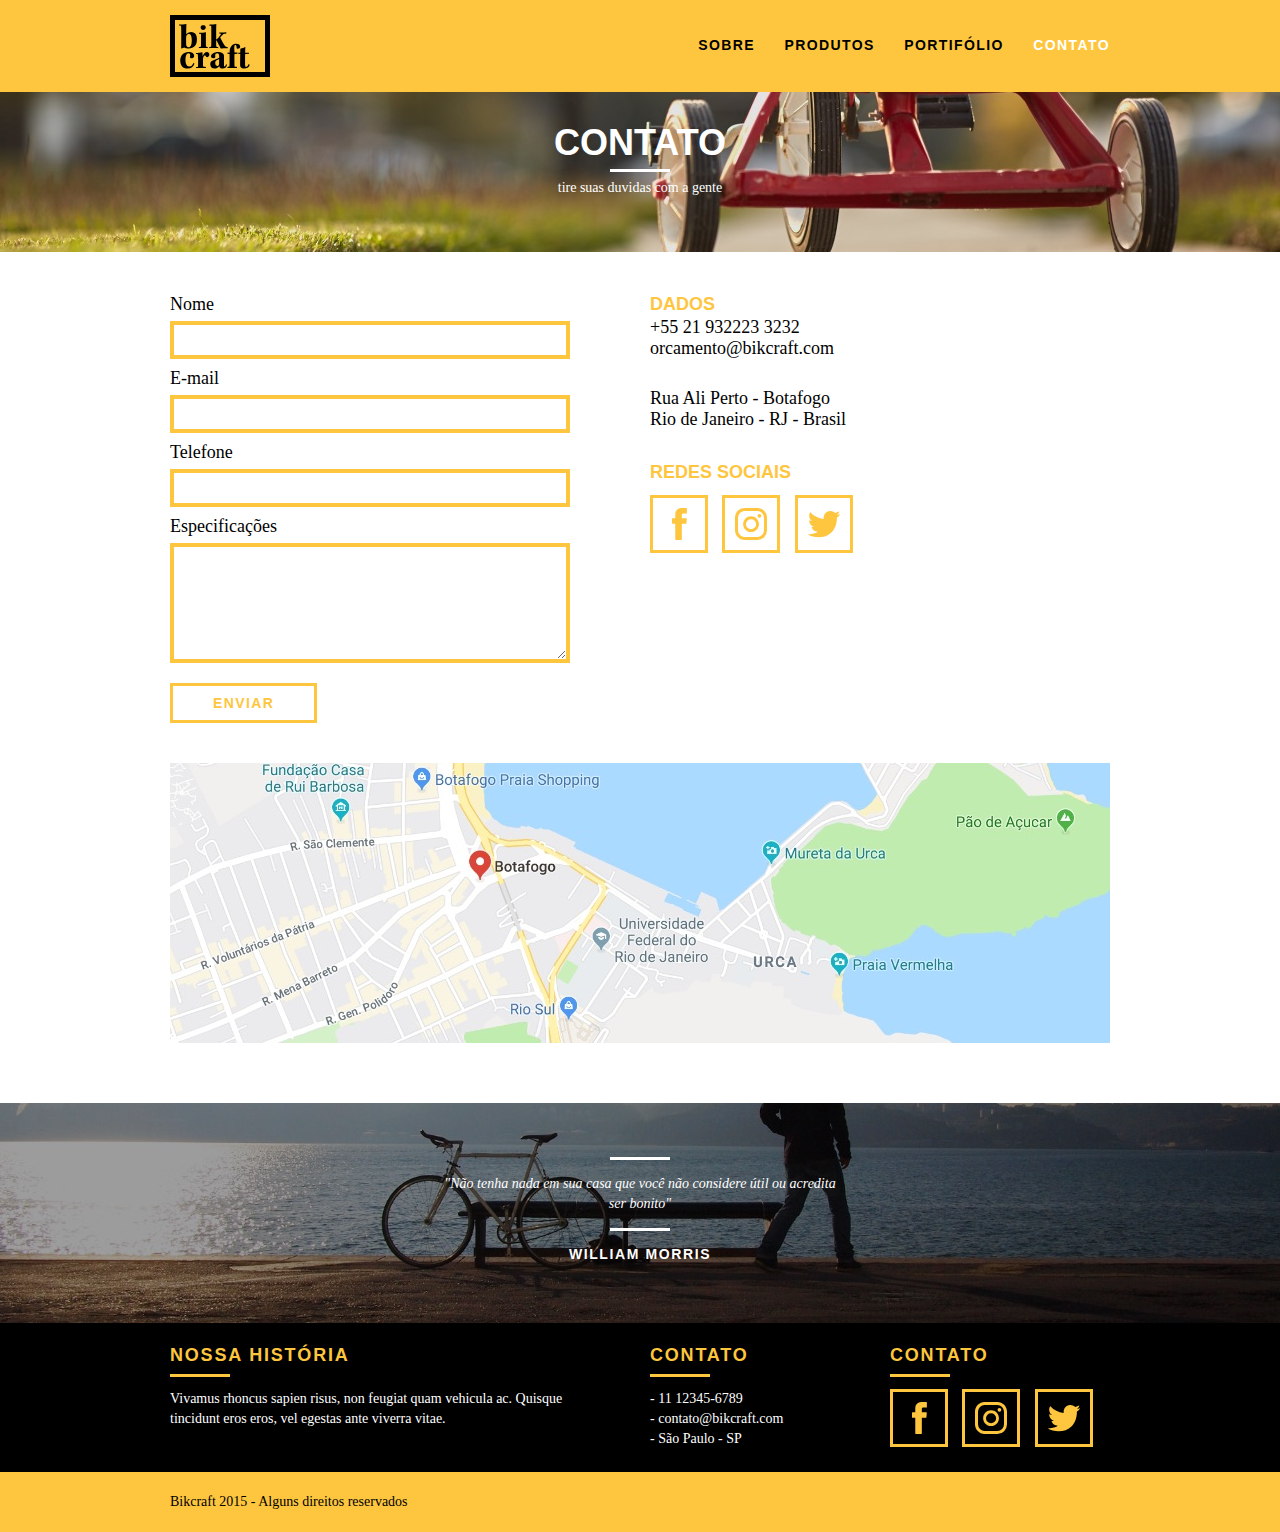
==== contato.html @ e9ed7b72 "Portfolio and Contact page" ====
<!DOCTYPE html>
<html>

<head>
    <meta charset="UTF-8">
    <meta http-equiv="X-UA-Compatible" content="IE=edge">
    <meta name="viewport" content="width=device-width, initial-scale=1.0">
    <link rel="stylesheet" href="css/normalize.css">
    <link rel="stylesheet" href="css/reset.css">
    <link rel="stylesheet" href="css/grid.css">
    <link rel="stylesheet" href="css/styles.css">
    <link rel="stylesheet" href="css/contato.css">
    <title>Bikcraft - Contato</title>
</head>

<body>
    <!-- Header -->
    <header class="header">
        <div class="container">
            <a href="index.html" class="grid-4">
                <img src="img/bikcraft.svg" alt="Bikecraft">
            </a>

            <nav class="header_menu grid-12">
                <ul>
                    <li>
                        <a href="sobre.html">Sobre</a>
                    </li>
                    <li>
                        <a href="produtos.html">Produtos</a>
                    </li>
                    <li>
                        <a href="portifolio.html">Portifólio</a>
                    </li>
                    <li>
                        <a href="contato.html" class="menu_ativo">Contato</a>
                    </li>
                </ul>
            </nav>
        </div>
    </header>

    <section class="introducao-interna interna_contato">
        <div class="container">
            <h1>Contato</h1>
            <p>tire suas duvidas com a gente</p>
        </div>
    </section>

    <section class="contato container">
        <form action="" class="grid-8 contato_form" id="form_orcamento">
            <label for="nome">Nome</label>
            <input type="text" id="nome">

            <label for="email">E-mail</label>
            <input type="email" id="email">

            <label for="telefone">Telefone</label>
            <input type="tel" id="telefone">

            <label for="espec">Especificações</label>
            <textarea name="espec" id="espec"></textarea>

            <button type="submit" class="btn btn-preto">Enviar</button>
        </form>

        <div class="contato_dados grid-8">
            <h3>Dados</h3>
            <span>+55 21 932223 3232</span>
            <span>orcamento@bikcraft.com</span>
            <span>Rua Ali Perto - Botafogo</span>
            <span>Rio de Janeiro - RJ - Brasil</span>

            <h3>Redes Sociais</h3>
            <ul>
                <li>
                    <a href="" target="__blank">
                        <img src="img/redes-sociais/facebook.svg" alt="">
                    </a>
                </li>

                <li>
                    <a href="" target="__blank">
                        <img src="img/redes-sociais/instagram.svg" alt="">
                    </a>
                </li>

                <li>
                    <a href="" target="__blank">
                        <img src="img/redes-sociais/twitter.svg" alt="">
                    </a>
                </li>
            </ul>
        </div>
    </section>

    <section class="container contato_mapa">
        <a href="https://google.com.br" target="__blank" class="grid-16">
            <img src="img/endereco-bikcraft.jpg" alt="Endereço Bikecraft">
        </a>
    </section>

    <section class="quebra">
        <div class="container">
            <blockquote class="quote-externo">
                <p>
                    "Não tenha nada em sua casa que você não considere útil ou acredita ser bonito"
                </p>
                <cite>WILLIAM MORRIS</cite>
            </blockquote>
        </div>
    </section>

    <footer>
        <div class="footer">
            <div class="container">
                <div class="grid-8 footer_historia">
                    <h3>Nossa história</h3>
                    <p>Vivamus rhoncus sapien risus, non feugiat quam vehicula ac. Quisque tincidunt eros eros, vel
                        egestas ante viverra vitae.</p>
                </div>

                <div class="grid-4 footer_contato">
                    <h3>Contato</h3>
                    <ul>
                        <li>- 11 12345-6789</li>
                        <li>- contato@bikcraft.com</li>
                        <li>- São Paulo - SP</li>
                    </ul>
                </div>

                <div class="grid-4 footer_redes">
                    <h3>Contato</h3>
                    <ul>
                        <li>
                            <a href="" target="__blank">
                                <img src="img/redes-sociais/facebook.svg" alt="">
                            </a>
                        </li>

                        <li>
                            <a href="" target="__blank">
                                <img src="img/redes-sociais/instagram.svg" alt="">
                            </a>
                        </li>

                        <li>
                            <a href="" target="__blank">
                                <img src="img/redes-sociais/twitter.svg" alt="">
                            </a>
                        </li>
                    </ul>
                </div>
            </div>
        </div>

        <div class="copy">
            <div class="container">
                <p class="grid-16">
                    Bikcraft 2015 - Alguns direitos reservados
                </p>
            </div>
        </div>
    </footer>
</body>

</html>
---- css/grid.css ----
*, *:before, *:after {
  -webkit-box-sizing: border-box; 
  -moz-box-sizing: border-box; 
  box-sizing: border-box;
}

.container {
	width: 960px;
	margin: 0 auto;
	padding: 0px;
	position: relative;
}

.container:after, .container:before {
	content: " ";
	display: table;
}

.container:after {
	clear: both;
}

.grid-1, .grid-2, .grid-3, .grid-4, .grid-5, .grid-6, .grid-7, .grid-8, .grid-9, .grid-10, .grid-11, .grid-12, .grid-13, .grid-14, .grid-15, .grid-16, .grid-1-3 {
	float: left;
	margin-left: 10px;
	margin-right: 10px;
}

.grid-1 	{width: 40px;}
.grid-2 	{width: 100px;}
.grid-3 	{width: 160px;}
.grid-4 	{width: 220px;}
.grid-5 	{width: 280px;}
.grid-6 	{width: 340px;}
.grid-7 	{width: 400px;}
.grid-8 	{width: 460px;}
.grid-9 	{width: 520px;}
.grid-10 	{width: 580px;}
.grid-11 	{width: 640px;}
.grid-12 	{width: 700px;}
.grid-13 	{width: 760px;}
.grid-14 	{width: 820px;}
.grid-15 	{width: 880px;}
.grid-16 	{width: 940px;}
.grid-1-3	{width: 300px;}
---- css/styles.css ----
/* Estilos Gerais */
body {
    font-family: Arial, Helvetica, sans-serif;
}

p {
    font-family: Georgia, 'Times New Roman', Times, serif;
    font-size: 14px;
    line-height: 20px;
}

img {
    display: block;
}

.clear {
    clear: both;
}

.btn {
    border: 3px solid #fec63e;
    padding: 10px 30px;
    color: #fec63e;
    font-size: 14px;
    line-height: 20px;
    text-transform: uppercase;
    font-weight: bold;
    letter-spacing: .1em;
    transition: .3s;
}

.btn:hover {
    color: #fff;
    border: 3px solid #fff;
}

.btn.btn-preto:hover {
    color: #000;
    border-color: #000;
}

.subtitulo {
    font-weight: bold;
    font-size: 24px;
    line-height: 30px;
    letter-spacing: .1em;
    color: #000;
    text-transform: uppercase;
    text-align: center;
    margin-bottom: 40px;
}

.subtitulo:after {
    content: "";
    display: block;
    width: 60px;
    height: 3px;
    background-color: #000;
    margin: 14px auto ;
}

.subtitulo-interno {
    font-weight: bold;
    font-size: 24px;
    line-height: 30px;
    letter-spacing: .1em;
    color: #000;
    text-transform: uppercase;
    margin-bottom: 20px;
}

.subtitulo-interno:after {
    content: "";
    display: block;
    width: 60px;
    height: 3px;
    background-color: #000;
    margin: 14px 0 ;
}



/* Header */
.header {
    position: fixed;
    top: 0;
    width: 100%;
    background-color: #fec63e;
    padding: 15px 0;
    z-index: 10;
   /*  box-shadow: 0px 5px 6px #ccc; */
}

.header_menu {
    text-align: right;
}

.header_menu ul li {
    display: inline-block;
    margin-left: 25px;
    margin-top: 20px;
}

.header_menu ul li a {
    color: #000;
    font-weight: bold;
    text-transform: uppercase;
    letter-spacing: .1em;
    font-size: 14px;
    line-height: 20px;
    padding: 10px 0;
    transition: color .3s;
} 

.header_menu ul li a:hover{
    color: #fff;
}

.header_menu ul li a.menu_ativo {
    color: #fff;
}


/* introdução */

.introducao {
    width: 100%;
    height: 380px;
    background: url('../img/bg.jpg') no-repeat center;
    background-size: cover;
    margin-top: 92px;
    text-align: center;
    padding-top: 80px;
}

.introducao h1 {
    font-size: 48px;
    color: #fff;
    font-weight: bold;
    text-transform: uppercase;
}

.quote-externo {
    max-width: 320px;
    margin: 0 auto 40px auto;
    color: #fff;
}

.quote-externo p {
    font-style: italic;
}

.quote-externo p:before,
.quote-externo p:after {
    content: "";
    display: block;
    width: 60px;
    height: 3px;
    background-color: #fff;
    margin: 14px auto ;
}

.quote-externo cite {
    font-style: normal;
    font-weight: bold;
    font-size: 14px;
    letter-spacing: .1rem;
}

.introducao-interna {
    width: 100%;
    margin-top: 92px;
    height: 160px;
    text-align: center;
    color: #fff;
    padding-top: 30px;
}

.introducao-interna h1 {
    font-size: 36px;
    font-weight: bold;
    text-transform: uppercase;
}

.introducao-interna h1::after {
    content: "";
    display: block;
    width: 60px;
    height: 3px;
    background-color: #fff;
    margin: 6px auto ;
}

/* Produtos */
.produtos {
    padding: 60px 0;
}

.produtos_lista li {
    background: #fec63e;
    text-align: center;
}

.produtos_icone {
    background: #000;
    padding: 20px;
}

.produtos_icone img {
    margin: 0 auto;
}

.produtos_lista li h3 {
    font-weight: bold;
    font-size: 18px;
    line-height: 25px;
    text-transform: uppercase;
    letter-spacing: .1em;
    margin-top: 20px;
}

.produtos_lista li h3:after {
    content: "";
    display: block;
    width: 60px;
    height: 3px;
    background-color: #000;
    margin: 3px auto ;
}

.produtos_lista li p {
    padding: 10px 20px 20px;
}

.call {
    padding-top: 40px;
    text-align: center;
    clear: both;
}

.call p {
    margin-bottom: 20px;
}


/* Portifolio */

.portifolio {
    width: 100%;
    background: #000;
    padding: 40px 0;
}

.portifolio .subtitulo {
    color: #fec63e;
}


.portifolio .subtitulo:after {
    background: #fec63e;
}

.portifolio_lista li:last-child {
    margin-top: 20px;
}

.portifolio .call p {
    color: #fff;
}

/* Qualidade */

.qualidade {
    padding: 60px 0;
    overflow: auto;
}

.qualidade::after {
    content: "";
    width: 634px;
    height: 83px;
    display: block;
    background: url("../img/linhas.svg") no-repeat center;
    position: absolute;
    top: 215px;
    right: 162px;
    z-index: -1;
}

.qualidade img {
    margin: 0 auto;
}

.qualidade_lista {
    padding-top: 20px;
}

.qualidade_lista li {
    text-align: center;
    padding: 0 40px;
}

.qualidade_lista li h3 {
    font-weight: bold;
    font-size: 18px;
    line-height: 25px;
    text-transform: uppercase;
    letter-spacing: .1em;
    margin-top: 20px;
}

.qualidade_lista li h3:after {
    content: "";
    display: block;
    width: 60px;
    height: 3px;
    background-color: #000;
    margin: 6px auto ;
}

.qualidade_lista li p {
    padding: 10px 20px 20px;
}

/* Quebra */

.quebra {
    width: 100%;
    height: 220px;
    background: url('../img/bg-footer.jpg') no-repeat center;
    background-size: cover;
    text-align: center;
    padding-top: 40px;
}

.quebra .quote-externo {
    max-width: 400px;
}

/* Footer */

.footer {
    width: 100%;
    background-color: #000;
    color: #fff;
    padding: 20px 0;
}

.footer h3 {
    font-size: 18px;
    line-height: 25px;
    color: #fec63e;
    text-transform: uppercase;
    letter-spacing: .1em;
    font-weight: bold;
}

.footer h3::after {
    content: "";
    display: block;
    width: 60px;
    height: 3px;
    background: #fec63e;
    margin: 6px 0 12px 0;
}

.footer_historia {
    padding-right: 40px;
}

.footer_contato ul li{
    font-size: 14px;
    line-height: 20px;
    font-family: 'Times New Roman', Times, serif;
}

.footer_redes ul li {
    display: inline-block;
    margin-right: 10px;
}

.footer_redes ul li a {
    border: 3px solid #fec63e;
    display: block;
    padding: 10px;
}

.footer_redes ul li a:hover {
    border-color: #fff;
}

.copy {
    width: 100%;
    background: #fec63e;
    padding: 20px 0;
}
---- css/contato.css ----
.interna_contato {
    background: url("../img/bg-contato.jpg") no-repeat center;
    background-size: cover;
}


/* Formulário */

.contato {
    padding: 40px 0;
}

.contato_form {
    padding-right: 60px;
}

.contato_form label {
    display: block;
    font-family: Georgia, 'Times New Roman', Times, serif;
    font-size: 18px;
    line-height: 25px;
    margin-bottom: 4px;
}

.contato_form input {
    display: block;
    width: 100%;
    border: 4px solid #fec63e;
    background: none;
    padding: 7px 10px;
    margin-bottom: 7px;
    outline: none;
    font-family: Georgia, 'Times New Roman', Times, serif;
    font-size: 14px;
}

.contato_form textarea {
    display: block;
    width: 100%;
    height: 120px;
    border: 4px solid #fec63e;
    background: none;
    padding: 7px 10px;
    margin-bottom: 20px;
    outline: none;
    font-family: Georgia, 'Times New Roman', Times, serif;
    font-size: 14px;
}

.contato_form button {
    padding: 7px 40px;
    background: none;
    cursor: pointer;
}


.contato_dados h3 {
    font-size: 18px;
    line-height: 25px;
    text-transform: uppercase;
    color: #fec63e;
    font-weight: bold;
}

.contato_dados span {
    display: block;
    font-size: 18px;
    font-family: Georgia, 'Times New Roman', Times, serif;
}

.contato_dados span:nth-of-type(even) {
    margin-bottom: 30px;
}

.contato_dados p {
    margin: 8px 0 ;
}

.contato_dados ul {
    margin-top: 10px;
}

.contato_dados ul li {
    display: inline-block;
    margin-right: 10px;
}

.contato_dados ul li a {
    border: 3px solid #fec63e;
    display: block;
    padding: 10px;
}

.contato_dados ul li a:hover {
    border-color: #000;
}

.contato_mapa {
    margin-bottom: 60px;
}
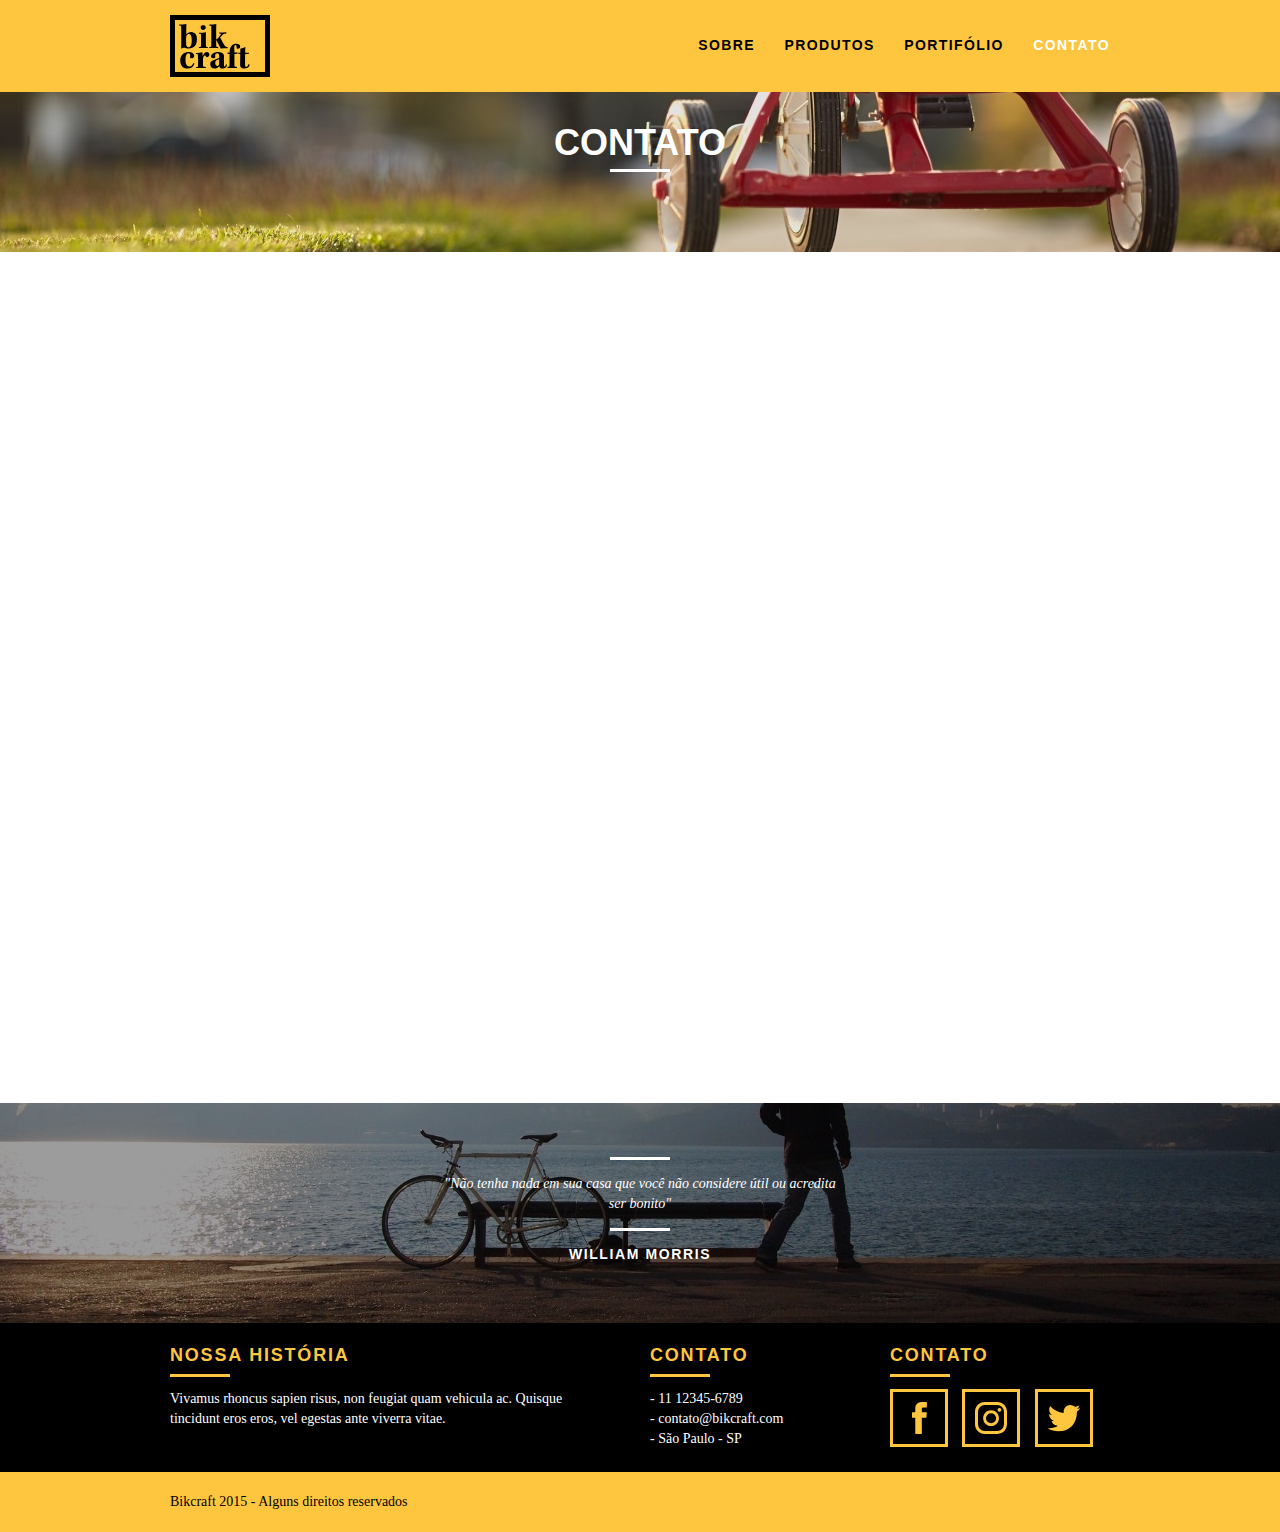
==== commit 31555815: "Add effect and animations" ====
--- a/contato.html
+++ b/contato.html
@@ -10,6 +10,7 @@
     <link rel="stylesheet" href="css/grid.css">
     <link rel="stylesheet" href="css/styles.css">
     <link rel="stylesheet" href="css/contato.css">
+    <link rel="stylesheet" href="css/responsivo.css">
     <title>Bikcraft - Contato</title>
 </head>
 
@@ -42,13 +43,13 @@
 
     <section class="introducao-interna interna_contato">
         <div class="container">
-            <h1>Contato</h1>
-            <p>tire suas duvidas com a gente</p>
+            <h1 data-anime="400" class="fadeInDown">Contato</h1>
+            <p data-anime="800" class="fadeInDown">tire suas duvidas com a gente</p>
         </div>
     </section>
 
     <section class="contato container">
-        <form action="" class="grid-8 contato_form" id="form_orcamento">
+        <form data-anime="1200" action="" class="grid-8 contato_form fadeInDown" id="form_orcamento">
             <label for="nome">Nome</label>
             <input type="text" id="nome">
 
@@ -64,7 +65,7 @@
             <button type="submit" class="btn btn-preto">Enviar</button>
         </form>
 
-        <div class="contato_dados grid-8">
+        <div data-anime="1200"  class="contato_dados grid-8 fadeInDown">
             <h3>Dados</h3>
             <span>+55 21 932223 3232</span>
             <span>orcamento@bikcraft.com</span>
@@ -94,7 +95,7 @@
         </div>
     </section>
 
-    <section class="container contato_mapa">
+    <section data-anime="1600" class="container contato_mapa fadeInDown">
         <a href="https://google.com.br" target="__blank" class="grid-16">
             <img src="img/endereco-bikcraft.jpg" alt="Endereço Bikecraft">
         </a>
@@ -162,6 +163,9 @@
             </div>
         </div>
     </footer>
+
+    <script src="js/simple-anime.js"></script>
+    <script src="js/script.js"></script>
 </body>
 
 </html>--- a/css/grid.css
+++ b/css/grid.css
@@ -42,4 +42,43 @@
 .grid-14 	{width: 820px;}
 .grid-15 	{width: 880px;}
 .grid-16 	{width: 940px;}
-.grid-1-3	{width: 300px;}+.grid-1-3	{width: 300px;}
+
+@media only screen and (min-width: 788px) and (max-width: 979px) {
+
+.container {
+	width: 768px;
+}
+
+.grid-1		{width: 28px;}
+.grid-2		{width: 76px;}
+.grid-3		{width: 124px;}
+.grid-4		{width: 172px;}
+.grid-5		{width: 220px;}
+.grid-6		{width: 268px;}
+.grid-7		{width: 316px;}
+.grid-8		{width: 364px;}
+.grid-9		{width: 412px;}
+.grid-10	{width: 460px;}
+.grid-11	{width: 508px;}
+.grid-12	{width: 556px;}
+.grid-13	{width: 604px;}
+.grid-14	{width: 652px;}
+.grid-15	{width: 700px;}
+.grid-16	{width: 748px;}
+.grid-1-3	{width: 236px;}
+
+}
+
+@media only screen and (max-width: 787px) {
+.container {
+	width: 300px;
+}
+
+.grid-1, .grid-2, .grid-3, .grid-4, .grid-5, .grid-6, .grid-7, .grid-8, .grid-9, .grid-10, .grid-11, .grid-12, .grid-13, .grid-14, .grid-15, .grid-16, .grid-1-3 {
+	width: 300px;
+	margin: 0 0 20px 0;
+	float: none;
+}
+
+}--- a/css/styles.css
+++ b/css/styles.css
@@ -11,6 +11,7 @@
 
 img {
     display: block;
+    max-width: 100%;
 }
 
 .clear {
@@ -201,6 +202,10 @@
     text-align: center;
 }
 
+.produtos_lista li img {
+    margin: 0 auto;
+}
+
 .produtos_icone {
     background: #000;
     padding: 20px;
@@ -394,3 +399,47 @@
     background: #fec63e;
     padding: 20px 0;
 }
+
+
+/* Slide */
+[data-slide] {
+    position: relative;
+}
+[data-slide] > * {
+    position: absolute;
+    top: 0px;
+    opacity: 0;
+}
+[data-slide] > .active {
+    position: relative;
+    opacity: 1;
+    transition: opacity 500ms;
+    z-index: 1;
+}
+
+/* Animation */
+[data-anime] {
+    opacity: 0;
+  }
+
+/* CSS personalizado dependendo da animação desejada */
+.fadeInDown {
+    transform: translate3d(0,-20px,0);
+  }
+  .fadeInUp {
+    transform: translate3d(0,20px,0);
+  }
+  .fadeInRight {
+    transform: translate3d(20px,0,0);
+  }
+  .fadeInLeft {
+    transform: translate3d(-20px,0,0);
+  }
+
+  .anime {
+    opacity: 1;
+    transform: none;
+    transition: transform .8s, opacity .8s;
+  }
+  
+  --- a/css/responsivo.css
+++ b/css/responsivo.css
@@ -0,0 +1,172 @@
+@media only screen and (min-width: 788px) and (max-width: 979px) {
+
+	/* Qualidade Home */
+
+	.qualidade::after {
+		right: 66px;
+	}	
+
+	.qualidade_lista li {
+		padding: 0 10px;
+	}
+
+	/* Footer */
+
+	.footer_redes ul li a {
+		padding: 6px;
+	}
+
+	.footer_redes ul li a img {
+		width: 26px;
+		height: 26px;
+	}
+
+	
+/* Produtos */
+
+	.produto_intem h2 {
+		top: -150px;
+		margin-bottom: -56px;
+	}
+
+	.produto_icone {
+		padding: 41px 0;
+	}
+
+	.produto_info p {
+		font-size: 14px;
+		line-height: 20px;
+		height: 122px;
+		padding: 20px 30px;
+	}
+
+	.produto_info ul li {
+		width: 181px;
+	}
+}
+
+@media only screen and (max-width: 787px) {
+	/* Header */
+	.header {
+		position: relative;
+		padding-bottom: 0px;
+	}
+
+	.header img {
+		margin: 0 auto 10px auto;
+	}
+
+	.header_menu {
+		text-align: center;
+	}
+
+	.header_menu ul li {
+		margin: 5px;
+	}
+
+	.header_menu ul li a {
+		border: 4px solid #000;
+		width: 136px;
+		display: block;
+		float: left;
+		transition: all .3s;
+	}
+
+	.header_menu ul li a:hover {
+		border-color: #fff;
+	}
+
+	.header_menu ul li a.menu_ativo {
+		border-color: #fff;
+	}
+
+	/* Qualidade Home */
+
+	.qualidade::after {
+		display: none;
+	}	
+
+	/* Introdução */
+	.introducao {
+		margin-top: 0px;
+		padding-top: 40px;
+		background: url('../img/bg-mobile.jpg') no-repeat center;
+		background-size: cover;
+	}
+
+	.introducao h1 {
+		font-size: 36px;
+	}
+
+	.introducao_interna {
+		margin-top: 0px;
+	}
+
+	.interna_produtos,
+	.interna_sobre,
+	.interna_portifolio,
+	.interna_contato {
+		margin-top: 0px;
+	}
+
+	/* Sobre */
+	.missao_sobre p {
+		font-size: 14px;
+		line-height: 20px;
+		padding-right: 0px;
+	}
+
+	.missao_sobre ul li {
+		font-size: 14px;
+		line-height: 25px;
+	}
+
+	/* Call */
+
+	.call {
+		padding-top: 10px;
+	}
+
+	/* Produtos */
+
+	
+
+	.produto_item h2 {
+		top: -100px;
+		margin-bottom: -68px;
+	}
+
+	.produto_icone {
+		padding: 41px 0;
+	}
+
+	.produto_info p {
+		font-size: 14px;
+		line-height: 20px;
+		height: auto;
+		padding: 20px 30px;
+	}
+
+	.produto_info ul li {
+		width: 149px;
+		height: 49px;
+		font-size: 14px;
+		line-height: 20px;
+		padding-top: 14px;
+	}
+
+	.form {
+		padding-right: 0px;
+	}
+
+	.orcamento_dados ul {
+		padding-right: 0px;
+	}
+
+	/* Contato */
+
+	.contato_form {
+		padding-right: 0px;
+		margin-bottom: 40px;
+	}
+}